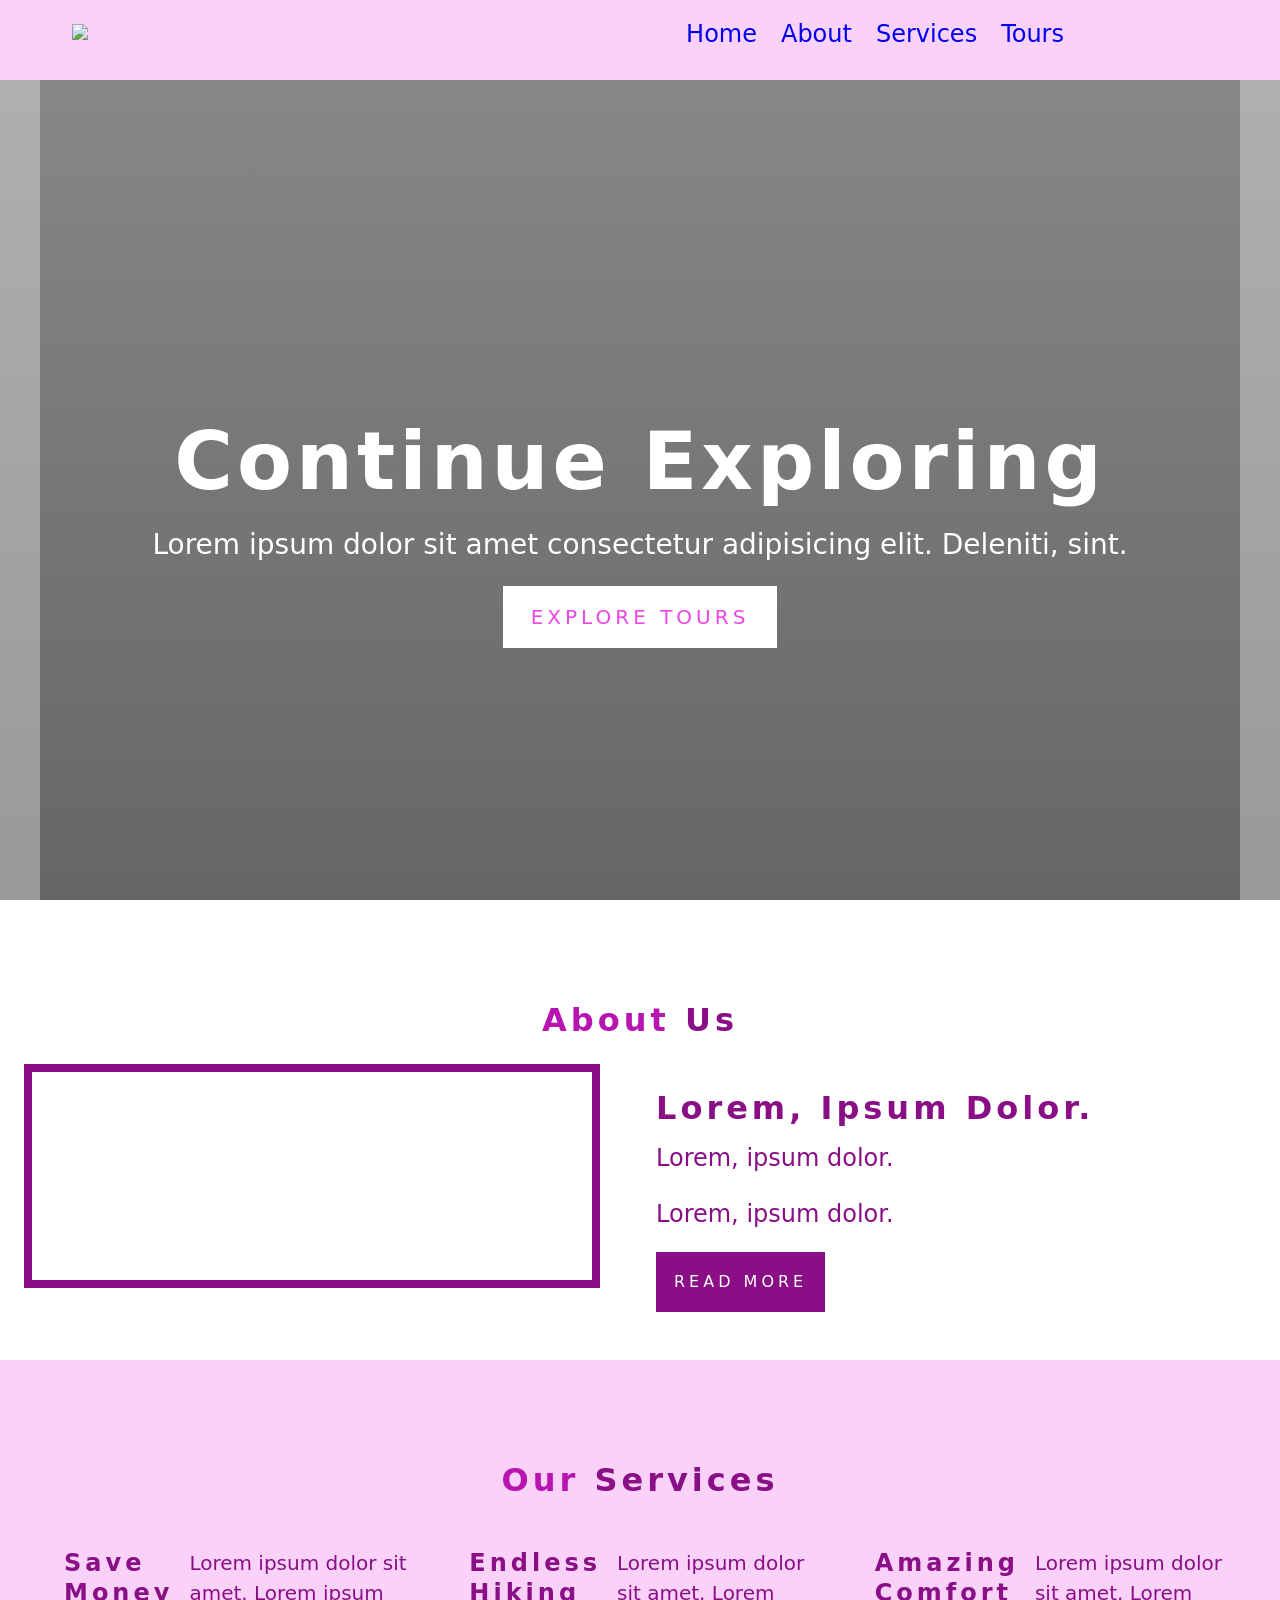
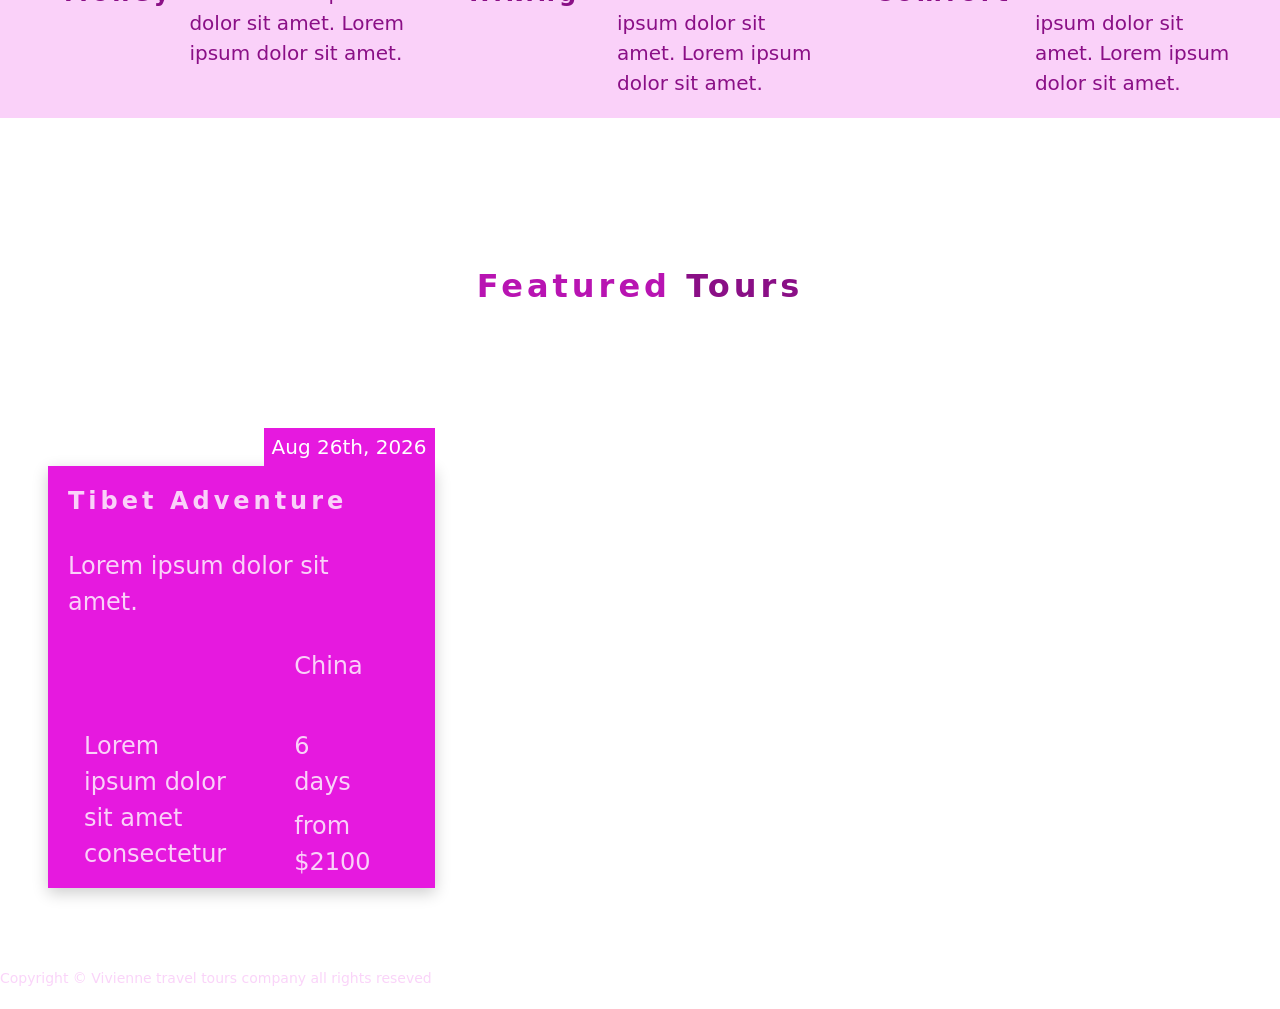
==== STATIC_PAGE/index.html @ d67d3fd2 "update" ====
<!doctype html>
<html lang="en">
  <head>
    <meta charset="UTF-8" />
    <meta name="viewport" content="width=device-width, initial-scale=1.0" />
    <link rel="stylesheet" href="./css/styles.css" />
    <link rel="shortcut icon" href="./assets/favicon.ico" type="image/x-icon" />
    <link
      rel="stylesheet"
      href="https://cdnjs.cloudflare.com/ajax/libs/font-awesome/7.0.1/css/all.min.css"
      integrity="sha512-2SwdPD6INVrV/lHTZbO2nodKhrnDdJK9/kg2XD1r9uGqPo1cUbujc+IYdlYdEErWNu69gVcYgdxlmVmzTWnetw=="
      crossorigin="anonymous"
      referrerpolicy="no-referrer"
    />
    <title>Tour</title>
  </head>
  <body>
    <!-- todo : navbar fixed the spacing between items -->
    <nav class="navbar">
      <div class="container navbar-flex">
        <img src="./assets/TBC.png" alt="logo" class="logo" />
        <div class="main-menu">
          <ul class="main-menu-list">
            <li><a href="#home">Home</a></li>
            <li><a href="#about">About</a></li>
            <li><a href="#services">Services</a></li>
            <li><a href="#tours">Tours</a></li>
          </ul>
          <ul class="main-menu-icons">
            <li>
              <a
                href="http://www.instragram.com"
                target="_blank"
                class="nav-icon"
                ><i class="fa-brands fa-instagram"></i
              ></a>
            </li>
            <li>
              <a href="http://www.twitter.com" target="_blank" class="nav-icon"
                ><i class="fa-brands fa-twitter"></i
              ></a>
            </li>
            <li>
              <a href="http://www.facebook.com" target="_blank" class="nav-icon"
                ><i class="fa-brands fa-facebook"></i
              ></a>
            </li>
          </ul>
        </div>
        <div class="mobile-menu">
          <div class="mobile-menu-toggle">
            <i class="fa-solid fa-bars"></i>
          </div>
          <div class="mobile-menu-items">
            <ul class="mobile-menu-list">
              <li><a href="#home">Home</a></li>
              <li><a href="#about">About</a></li>
              <li><a href="#services">Services</a></li>
              <li><a href="#tours">Tours</a></li>
            </ul>
          </div>
        </div>
      </div>
    </nav>
    <section class="hero" id="home">
      <div class="hero container">
        <h1>continue exploring</h1>
        <p>
          Lorem ipsum dolor sit amet consectetur adipisicing elit. Deleniti,
          sint.
        </p>
        <a href="#tours" class="btn hero-btn">explore tours</a>
      </div>
    </section>
    <section class="section about" id="about">
      <h2>about <span>us</span></h2>
      <div class="about-center">
        <div class="about-img">
          <img src="./assets/about.png" alt="" />
        </div>
        <article class="about-info">
          <h3>Lorem, ipsum dolor.</h3>
          <p>Lorem, ipsum dolor.</p>
          <p>Lorem, ipsum dolor.</p>
          <a href="#" class="btn">read more</a>
        </article>
      </div>
    </section>
    <section class="section services" id="services">
      <h2>our <span>services</span></h2>
      <div class="services-center">
        <article class="service">
          <spen class="service-icon">
            <i class="fa-solid fa-wallet"></i>
          </spen>
          <div class="service-info">
            <h4>save money</h4>
          </div>
          <div class="service-text">
            <p>
              Lorem ipsum dolor sit amet. Lorem ipsum dolor sit amet. Lorem
              ipsum dolor sit amet.
            </p>
          </div>
        </article>
        <article class="service">
          <spen class="service-icon">
            <i class="fa-solid fa-tree"></i>
          </spen>
          <div class="service-info">
            <h4>endless hiking</h4>
          </div>
          <div class="service-text">
            <p>
              Lorem ipsum dolor sit amet. Lorem ipsum dolor sit amet. Lorem
              ipsum dolor sit amet.
            </p>
          </div>
        </article>
        <article class="service">
          <spen class="service-icon">
            <i class="fa-solid fa-socks"></i>
          </spen>
          <div class="service-info">
            <h4>amazing comfort</h4>
          </div>
          <div class="service-text">
            <p>
              Lorem ipsum dolor sit amet. Lorem ipsum dolor sit amet. Lorem
              ipsum dolor sit amet.
            </p>
          </div>
        </article>
      </div>
    </section>
    <section class="section tours" id="tours">
      <h2>featured <span>tours</span></h2>
    </section>
    <section class="section footer">
      <div class="tour-center">
        <div class="tour-card">
          <div class="tour-img-container">
            <img src="./assets/tour1.jpg" alt="" />
            <p class="tour-date">Aug 26th, 2026</p>
          </div>
          <div class="tour-info">
            <div class="tour-title">
              <h4>tibet adventure</h4>
            </div>
            <p>Lorem ipsum dolor sit amet.</p>
            <div class="tour-footer">
              <p>Lorem ipsum dolor sit amet consectetur</p>
              <div class="tourfooter">
                <p>
                  <span><i class="fa-solid fa-map"></i></span>China
                </p>
                <p>6 days</p>
                <p>from $2100</p>
              </div>
            </div>
          </div>
        </div>

        
        
        </div>
      </div>
    </section>
    <p>
      Copyright &copy; Vivienne travel tours company <span id="date"></span>all
      rights reseved
    </p>
    <script src="./js/script.js"></script>
  </body>
</html>
---- STATIC_PAGE/css/styles.css ----
:root {
  --clr-primary-0: #fce8fc;
  --clr-primary-1: #fad1f9;
  --clr-primary-2: #f5a3f2;
  --clr-primary-3: #f075ec;
  --clr-primary-4: #eb47e5;
  --clr-primary-5: #e619df;
  --clr-primary-6: #b814b2;
  --clr-primary-7: #8a0f86;
  --clr-primary-8: #5c0a59;
  --clr-primary-9: #2e052d;
  --clr-primary-10: #20041f;
  /* ccolor grey */
  --clr-grey-1: #fad1f9;
  --clr-grey-2: #fad1f9f0;
  --clr-grey-3: #fad1f9d3;
  --clr-grey-4: #fad1f9c2;
  --clr-grey-5: #fad1f9c0;
  --clr-grey-6: #fad1f9a8;
  --clr-grey-7: #fad1f990;
  --clr-grey-8: #fad1f97c;
  --clr-grey-9: #fad1f97a;

  --clr-white: #fff;
  --clr-black: #000;

  --font-family: "Bitcount Prop Double Ink", system-ui;
  --transition: all 0.3s linear;
  --spacing: 0.25rem;
  --radius: 0.5rem;
  --light-shadow: 0 5px 15px rgba(0, 0, 0, 0.1);
  --dark-shadow: 0 5px 15px rgba(0, 0, 0, 0.2);
}
*,
*::after,
*::before {
  margin: 0;
  padding: 0;
  box-sizing: border-box;
}
body {
  font-family: var(--font-family);
  background: var(--clr-white);
  color: var(--clr-grey-2);
  line-height: 1.5;
  font-size: 0.875rem;
  background-repeat: no-repeat;
}
ul {
  list-style: none;
}
a {
  text-decoration: none;
}
img {
  width: 100%;
  display: block;
}
.section {
  padding-top: 100px;
}

h1,
h2,
h3,
h4 {
  letter-spacing: var(--spacing);
  text-transform: capitalize;
  line-height: 1.25;
  margin-bottom: 0.75rem;
}
h1 {
  font-size: 3rem;
}
h2 {
  font-size: 2rem;
  color: var(--clr-primary-6);
  text-align: center;
}
h3 {
  font-size: 1.25rem;
}
h4 {
  font-size: 0.875rem;
}
p {
  margin-bottom: 1.25rem;
  color: var(--clr-grey-2);
}
.btn {
  /* todo: add padding later, box-shadow, hover */
  text-transform: uppercase;
  background: var(--clr-primary-3);
  color: var(--clr-white);
  letter-spacing: var(--spacing);
  display: inline-block;
  border: 2px solid transparent;
  cursor: pointer;
}
/* section: navbar */

.container {
  max-width: 1200px;
  margin: 0 auto;
  padding: 0 2rem;
}
.navbar {
  background: var(--clr-primary-1);
  padding: 1rem 2rem;
  height: 80px;
  position: fixed;
  top: 0;
  left: 0;
  z-index: 2;
  right: 0;
}
.navbar .logo {
  width: 4rem;
}

.navbar-flex {
  display: flex;
  justify-content: space-between;
  align-items: center;
}
.navbar .main-menu {
  display: flex;
  justify-content: space-between;
  align-items: center;
  gap: 6rem;
}
.navbar .main-menu-list,
.navbar .main-menu-icons {
  display: flex;
  gap: 1.5rem;
  align-items: center;
}
.navbar li {
  font-size: 1.5rem;
}
.navbar a:hover {
  color: blue;
  cursor: pointer;
  /* cursor can change img by url() */
}
.navbar .mobile-menu {
  display: none;
}
/* section: hero */
.hero {
  background:
    linear-gradient(hsla(0, 0%, 39%, 0.5), hsla(0, 0%, 20%, 0.5)),
    /* Top layer (semi-transparent) */ url("../assets/hero.jpeg") no-repeat
      center center / cover; /* Bottom layer */
  background-attachment: fixed;
  width: 100%;
  height: 100vh;
}
.hero {
  display: flex;
  justify-content: center;
  flex-direction: column;
  align-items: center;
  color: var(--clr-white);
  /* padding: 5rem 0; */
  position: relative;
  scroll-margin-top: 80px;
  padding-top: 80px;
}
.hero h1 {
  text-transform: capitalize;
  font-size: 5rem;
}
.hero p {
  font-size: 1.75rem;
  color: var(--clr-white);
}
.hero-btn {
  padding: 0.9rem 1.6rem;
  font-size: 1.25rem;
  color: var(--clr-primary-4);
  background-color: var(--clr-white);
}
.hero-btn:hover {
  background: transparent;
  border: 2px solid var(--clr-white);
  color: var(--clr-white);
}
/* section: about */

span {
  color: var(--clr-primary-7);
}
.about-center {
  display: grid;
  grid-template-columns: 1fr 1fr;
  column-gap: 2rem;
  margin: 3rem;
}
.about-img img {
  width: 100%;
}
.about-img {
  position: relative;
}
.about-img::before {
  content: "";
  position: absolute;
  top: -1.5rem;
  left: -1.5rem;
  width: 100%;
  height: 100%;
  border: 0.5rem solid var(--clr-primary-7);
  z-index: -1;
}
.about-info {
  align-items: center;
  h3 {
    font-size: 2rem;
    color: var(--clr-primary-7);
  }
  p {
    font-size: 1.5rem;
    color: var(--clr-primary-7);
  }
  a {
    padding: 1rem;
    font-size: 1rem;
    letter-spacing: var(--spacing);
    background-color: var(--clr-primary-7);
    color: var(--clr-white);
  }
}
/* section: service */
.services {
  background-color: var(--clr-primary-1);
}
.services-center {
  display: grid;
  grid-template-columns: 1fr 1fr 1fr;
  column-gap: 2rem;
  margin: 3rem;
}
.service {
  display: flex;
  justify-content: space-evenly;
  align-items: start;
  gap: 1rem;
}
.service-icon {
  font-size: 3rem;
  background: var(--clr-primary-2);
  color: var(--clr-primary-7);
}
.service-info h4 {
  font-size: 1.5rem;
  color: var(--clr-primary-7);
}
.service-text p {
  font-size: 1.25rem;
  color: var(--clr-primary-7);
}

/* section: tours */
.tour-center {
  display: grid;
  grid-template-columns: 1fr 1fr 1fr;
  column-gap: 2rem;
  margin: 3rem;
  /* justify-content: space-evenly; */
}

.tour-img-container {
  position: relative;
}
/* .tour-img-contatiner {
  width: 150px;
  margin: 150px;
} */

.tour-date {
  position: absolute;
  right: 0;
  bottom: 0;
  background-color: var(--clr-primary-5);
  color: var(--clr-white);
  padding: 0.25rem 0.5rem;
  font-size: 1.25rem;
  margin-bottom: 0;
  text-transform: capitalize;
}

.tour-title h4 {
  padding: 1.25rem 1.25rem;
  font-size: 1.5rem;
  color: var(--clr-primary-1);
}
.tour-info p {
  padding: 0rem 3rem 3rem 1.25rem;
  font-size: 1.5rem;
  height: 5rem;
  color: var(--clr-primary-1);
}
.tour-info {
  background-color: var(--clr-primary-5);
}

.tour-footer {
  display: flex;
  justify-content: space-between;
  align-items: center;
  padding: 0 1rem;
  p {
    margin-bottom: 0;
  }
}
.tour-card {
  margin-bottom: 2rem;
  box-shadow: var(--dark-shadow);
  transition: var(--transition);
}
footer {
  background-color: var(--clr-primary-5);
  padding: 4rem;
  text-align: center;
  p {
    margin-bottom: 0;
    color: var(--clr-white);
    font-size: 1.25rem;
  }
  #date {
    color: var(--clr-white);
    font-size: 1.25rem;
    margin-left: 0.25rem;
    margin-right: 0.25rem;
  }
}
.footer-menu-icons,
.footer-menu-list {
  display: flex;
  justify-content: center;
  align-items: center;
  gap: 1rem;
  font-size: 2rem;
  margin: 1.5rem 0;
  a {
    color: var(--clr-white);
    padding: 1rem 0;
  }
}
/* section: footer */
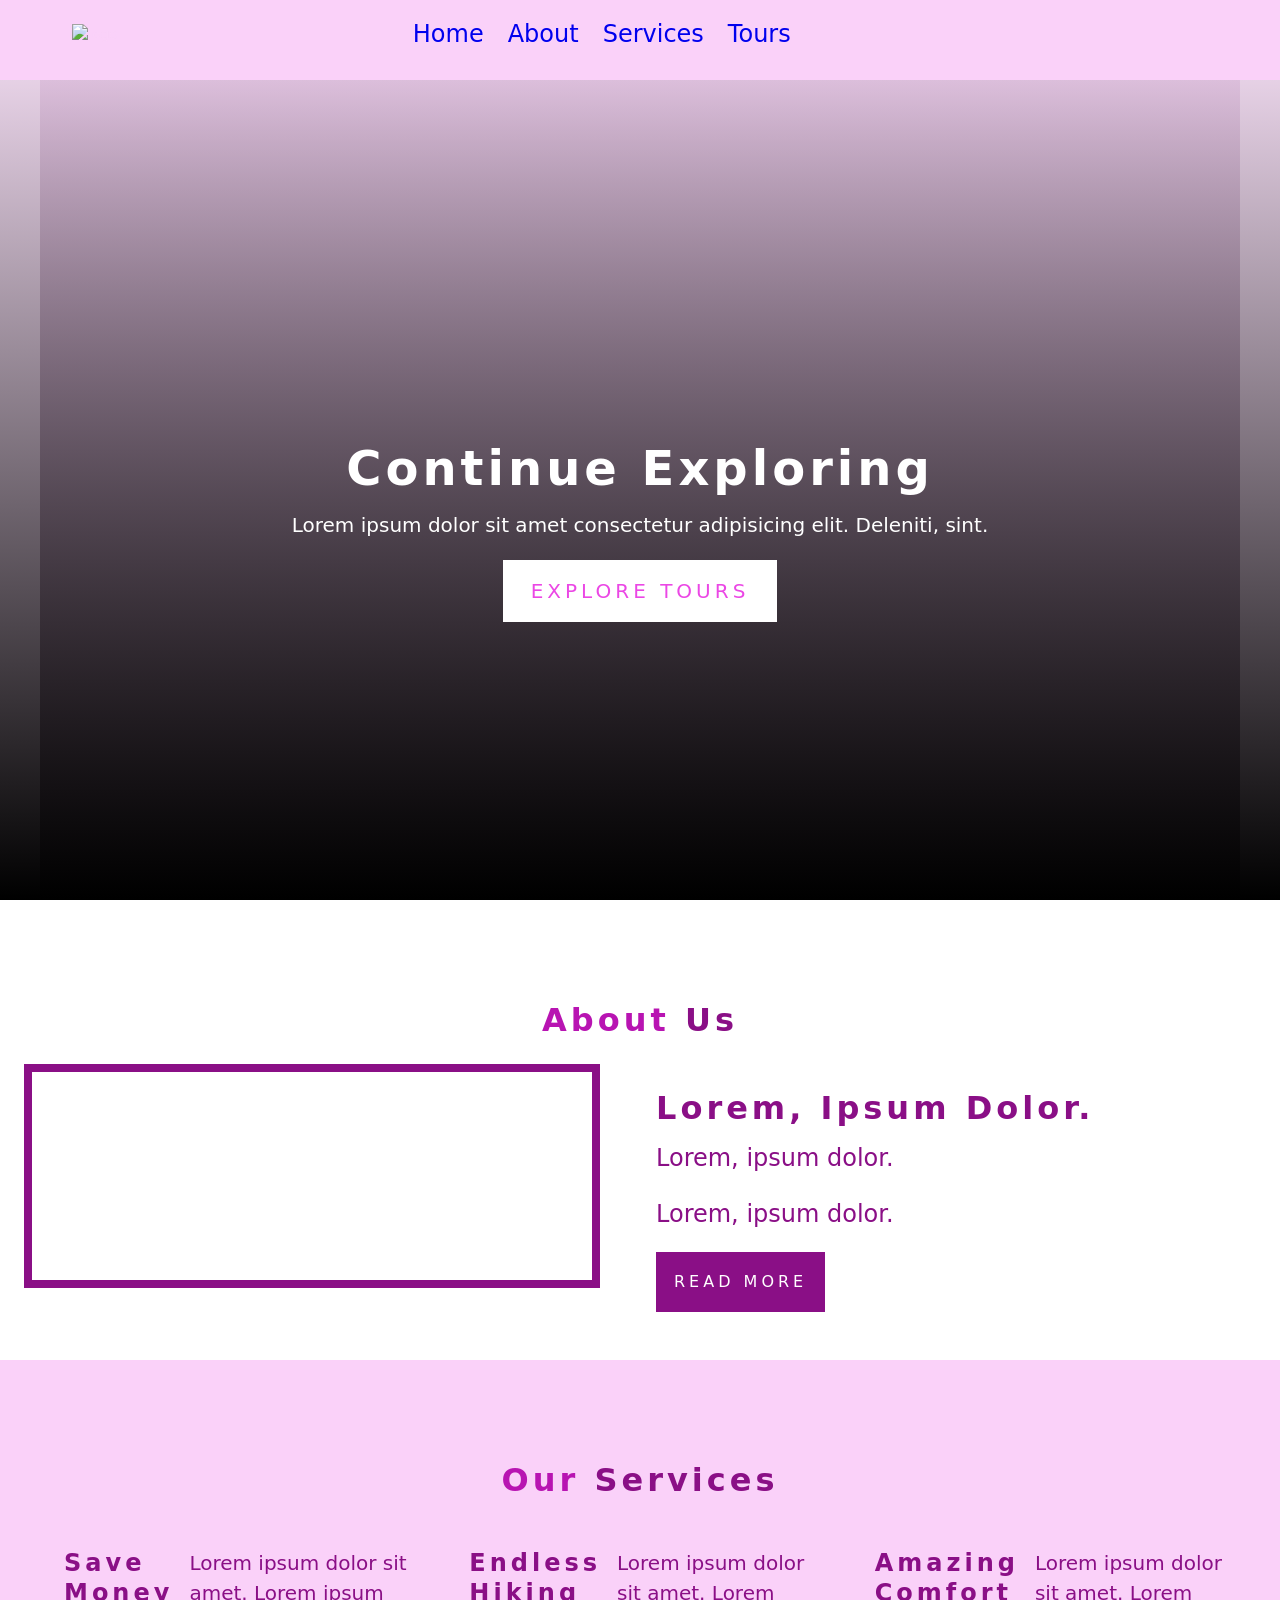
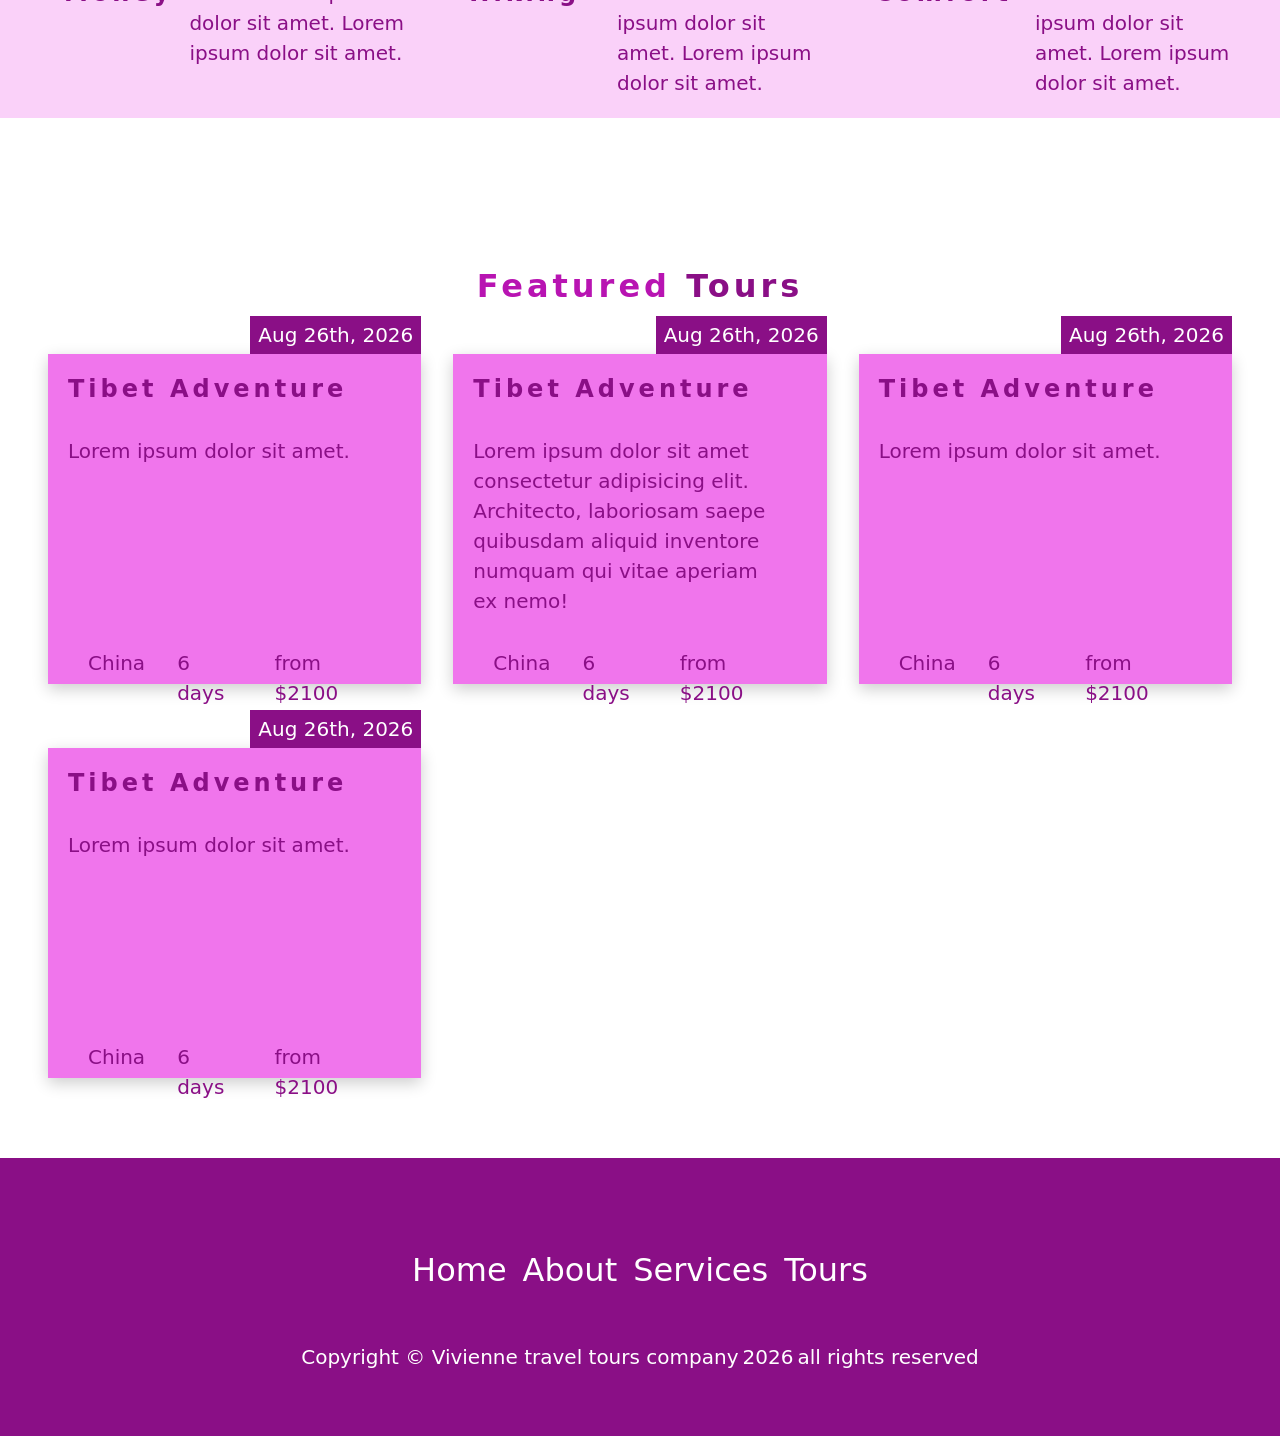
==== commit 873ef4c2: "update" ====
--- a/STATIC_PAGE/index.html
+++ b/STATIC_PAGE/index.html
@@ -135,9 +135,8 @@
     </section>
     <section class="section tours" id="tours">
       <h2>featured <span>tours</span></h2>
-    </section>
-    <section class="section footer">
       <div class="tour-center">
+        <!-- first card -->
         <div class="tour-card">
           <div class="tour-img-container">
             <img src="./assets/tour1.jpg" alt="" />
@@ -149,27 +148,110 @@
             </div>
             <p>Lorem ipsum dolor sit amet.</p>
             <div class="tour-footer">
-              <p>Lorem ipsum dolor sit amet consectetur</p>
-              <div class="tourfooter">
-                <p>
-                  <span><i class="fa-solid fa-map"></i></span>China
-                </p>
-                <p>6 days</p>
-                <p>from $2100</p>
-              </div>
+              <p>
+                <span><i class="fa-solid fa-map"></i></span> China
+              </p>
+              <p>6 days</p>
+              <p>from $2100</p>
             </div>
           </div>
         </div>
 
-        
-        
-        </div>
-      </div>
-    </section>
-    <p>
-      Copyright &copy; Vivienne travel tours company <span id="date"></span>all
-      rights reseved
-    </p>
+        <!-- seconf card -->
+        <div class="tour-card">
+          <div class="tour-img-container">
+            <img src="./assets/tour2.jpg" alt="" />
+            <p class="tour-date">Aug 26th, 2026</p>
+          </div>
+          <div class="tour-info">
+            <div class="tour-title">
+              <h4>tibet adventure</h4>
+            </div>
+            <p>
+              Lorem ipsum dolor sit amet consectetur adipisicing elit.
+              Architecto, laboriosam saepe quibusdam aliquid inventore numquam
+              qui vitae aperiam ex nemo!
+            </p>
+            <div class="tour-footer">
+              <p>
+                <span><i class="fa-solid fa-map"></i></span> China
+              </p>
+              <p>6 days</p>
+              <p>from $2100</p>
+            </div>
+          </div>
+        </div>
+        <!-- third card -->
+        <div class="tour-card">
+          <div class="tour-img-container">
+            <img src="./assets/tour3.jpg" alt="" />
+            <p class="tour-date">Aug 26th, 2026</p>
+          </div>
+          <div class="tour-info">
+            <div class="tour-title">
+              <h4>tibet adventure</h4>
+            </div>
+            <p>Lorem ipsum dolor sit amet.</p>
+            <div class="tour-footer">
+              <p>
+                <span><i class="fa-solid fa-map"></i></span> China
+              </p>
+              <p>6 days</p>
+              <p>from $2100</p>
+            </div>
+          </div>
+        </div>
+        <!-- forth card -->
+        <div class="tour-card">
+          <div class="tour-img-container">
+            <img src="./assets/tour4.jpg" alt="" />
+            <p class="tour-date">Aug 26th, 2026</p>
+          </div>
+          <div class="tour-info">
+            <div class="tour-title">
+              <h4>tibet adventure</h4>
+            </div>
+            <p>Lorem ipsum dolor sit amet.</p>
+            <div class="tour-footer">
+              <p>
+                <span><i class="fa-solid fa-map"></i></span> China
+              </p>
+              <p>6 days</p>
+              <p>from $2100</p>
+            </div>
+          </div>
+        </div>
+      </div>
+    </section>
+    <footer class="section footer">
+      <ul class="footer-menu-list">
+        <li><a href="#home">Home</a></li>
+        <li><a href="#about">About</a></li>
+        <li><a href="#services">Services</a></li>
+        <li><a href="#tours">Tours</a></li>
+      </ul>
+      <ul class="footer-menu-icons">
+        <li>
+          <a href="http://www.facebook.com" target="_blank" class="nav-icon">
+            <i class="fa-brands fa-facebook"></i
+          ></a>
+        </li>
+        <li>
+          <a href="http://www.instagram.com" target="_blank" class="nav-icon">
+            <i class="fa-brands fa-instagram"></i
+          ></a>
+        </li>
+        <li>
+          <a href="http://www.twitter.com" target="_blank" class="nav-icon">
+            <i class="fa-brands fa-twitter"></i
+          ></a>
+        </li>
+      </ul>
+      <p>
+        Copyright &copy; Vivienne travel tours company<span id="date"></span>all
+        rights reserved
+      </p>
+    </footer>
     <script src="./js/script.js"></script>
   </body>
 </html>
--- a/STATIC_PAGE/css/styles.css
+++ b/STATIC_PAGE/css/styles.css
@@ -123,12 +123,12 @@
   justify-content: space-between;
   align-items: center;
 }
-.navbar .main-menu {
+/* .navbar .main-menu {
   display: flex;
   justify-content: space-between;
   align-items: center;
   gap: 6rem;
-}
+} */
 .navbar .main-menu-list,
 .navbar .main-menu-icons {
   display: flex;
@@ -143,19 +143,61 @@
   cursor: pointer;
   /* cursor can change img by url() */
 }
+/* .navbar .mobile-menu {
+  display: none;
+} */
 .navbar .mobile-menu {
-  display: none;
+  display: block;
+}
+
+.navbar .mobile-menu-list {
+  /* position: absolute; */
+  position: fixed;
+  top: 80px;
+  bottom: 0;
+  left: 0;
+  width: 100%;
+  background: var(--clr-primary-4);
+  text-align: center;
+  transition: transform 0.3s ease;
+  transform: translateX(100%);
+  z-index: 100;
+  height: calc(100vh-80px);
+}
+.navbar .mobile-menu-list.active {
+  transform: translateX(0);
+}
+.navbar .mobile-menu-list {
+  display: flex;
+  flex-direction: column;
+  align-items: center;
+  /* height: 100%; */
+  /* padding-top: 300px; */
+  gap: 2rem;
+  font-size: 1.2rem;
+}
+.navbar .mobile-menu-list li {
+  margin-bottom: 1.5rem;
+  font-size: 2rem;
+}
+.navbar .mobile-menu-list li:hover {
+  color: blue;
+  cursor: pointer;
+}
+.fa-bars {
+  font-size: 2rem;
+  color: var(--clr-primary-7);
 }
 /* section: hero */
-.hero {
+/* .hero {
   background:
     linear-gradient(hsla(0, 0%, 39%, 0.5), hsla(0, 0%, 20%, 0.5)),
-    /* Top layer (semi-transparent) */ url("../assets/hero.jpeg") no-repeat
-      center center / cover; /* Bottom layer */
+    url(../assets/hero.jpeg) no-repeat center center / cover;
+
   background-attachment: fixed;
   width: 100%;
   height: 100vh;
-}
+} */
 .hero {
   display: flex;
   justify-content: center;
@@ -261,66 +303,67 @@
   color: var(--clr-primary-7);
 }
 
-/* section: tours */
+/* section tours */
 .tour-center {
   display: grid;
-  grid-template-columns: 1fr 1fr 1fr;
-  column-gap: 2rem;
+  grid-template-columns: 1fr;
+  gap: 2rem;
   margin: 3rem;
-  /* justify-content: space-evenly; */
-}
-
+}
 .tour-img-container {
   position: relative;
 }
-/* .tour-img-contatiner {
-  width: 150px;
-  margin: 150px;
-} */
-
 .tour-date {
   position: absolute;
   right: 0;
   bottom: 0;
-  background-color: var(--clr-primary-5);
+  background-color: var(--clr-primary-7);
   color: var(--clr-white);
   padding: 0.25rem 0.5rem;
   font-size: 1.25rem;
   margin-bottom: 0;
   text-transform: capitalize;
 }
-
+.tour-info {
+  background-color: var(--clr-primary-3);
+}
 .tour-title h4 {
   padding: 1.25rem 1.25rem;
   font-size: 1.5rem;
-  color: var(--clr-primary-1);
-}
-.tour-info p {
-  padding: 0rem 3rem 3rem 1.25rem;
-  font-size: 1.5rem;
-  height: 5rem;
-  color: var(--clr-primary-1);
-}
-.tour-info {
-  background-color: var(--clr-primary-5);
-}
-
-.tour-footer {
-  display: flex;
-  justify-content: space-between;
-  align-items: center;
-  padding: 0 1rem;
-  p {
-    margin-bottom: 0;
-  }
+  color: var(--clr-primary-7);
 }
 .tour-card {
   margin-bottom: 2rem;
   box-shadow: var(--dark-shadow);
   transition: var(--transition);
 }
-footer {
-  background-color: var(--clr-primary-5);
+.tour-card:hover {
+  transform: scale(1.02);
+}
+.tour-info p {
+  padding: 0 3rem 3rem 1.25rem;
+  font-size: 1.25rem;
+  color: var(--clr-primary-7);
+  height: 11rem;
+}
+.tour-footer {
+  display: flex;
+  justify-content: space-between;
+  align-items: center;
+  padding: 0 1rem;
+  p {
+    /* margin-bottom: 0; */
+    padding: 1rem;
+    height: 0;
+  }
+  span {
+    margin-right: 0.5rem;
+  }
+}
+
+/* section footer */
+.footer {
+  background-color: var(--clr-primary-7);
   padding: 4rem;
   text-align: center;
   p {
@@ -348,4 +391,95 @@
     padding: 1rem 0;
   }
 }
-/* section: footer */
+/* screen larger than 650px and up */
+
+@media (min-width: 650px) {
+  .hero {
+    background:
+      linear-gradient(var(--clr-grey-7), var(--clr-black)),
+      url("../assets/hero.jpeg") center/cover no-repeat;
+    background-attachment: fixed;
+    width: 100%;
+    height: 100vh;
+  }
+  .hero h1 {
+    font-size: 3rem;
+  }
+  .hero p {
+    font-size: 1.25rem;
+  }
+}
+
+/* screen larger than 990px */
+
+@media (min-width: 990px) {
+  .navbar .main-menu {
+    display: flex;
+    flex-direction: row;
+    justify-content: space-between;
+    align-items: center;
+    gap: 10rem;
+    width: 70%;
+  }
+  .navbar .mobile-menu {
+    display: none;
+  }
+
+  .about-center {
+    display: grid;
+    grid-template-columns: 1fr 1fr;
+    column-gap: 2rem;
+    margin: 3rem;
+  }
+  .service-center {
+    display: grid;
+    grid-template-columns: 1fr 1fr 1fr;
+    column-gap: 2rem;
+    margin: 3rem;
+  }
+  .tour-center {
+    display: grid;
+    grid-template-columns: 1fr 1fr;
+    column-gap: 2rem;
+    margin: 3rem;
+  }
+}
+/* screen larger than 1150px */
+@media (min-width: 1150px) {
+  .about-img::before {
+    content: "";
+    position: absolute;
+    top: -1.5rem;
+    left: -1.5rem;
+    width: 100%;
+    height: 100%;
+    border: 0.5rem solid var(--clr-primary-7);
+    z-index: -1;
+  }
+  .tour-center {
+    display: grid;
+    grid-template-columns: 1fr 1fr 1fr;
+    column-gap: 2rem;
+    margin: 3rem;
+  }
+  .service {
+    display: flex;
+    flex-direction: row;
+    justify-content: space-evenly;
+    align-items: start;
+    gap: 1rem;
+  }
+  .about-info {
+    h3 {
+      font-size: 2rem;
+    }
+    p {
+      font-size: 1.5rem;
+    }
+    a {
+      padding: 1rem;
+      font-size: 1rem;
+    }
+    /* section: footer */
+  }
+}
